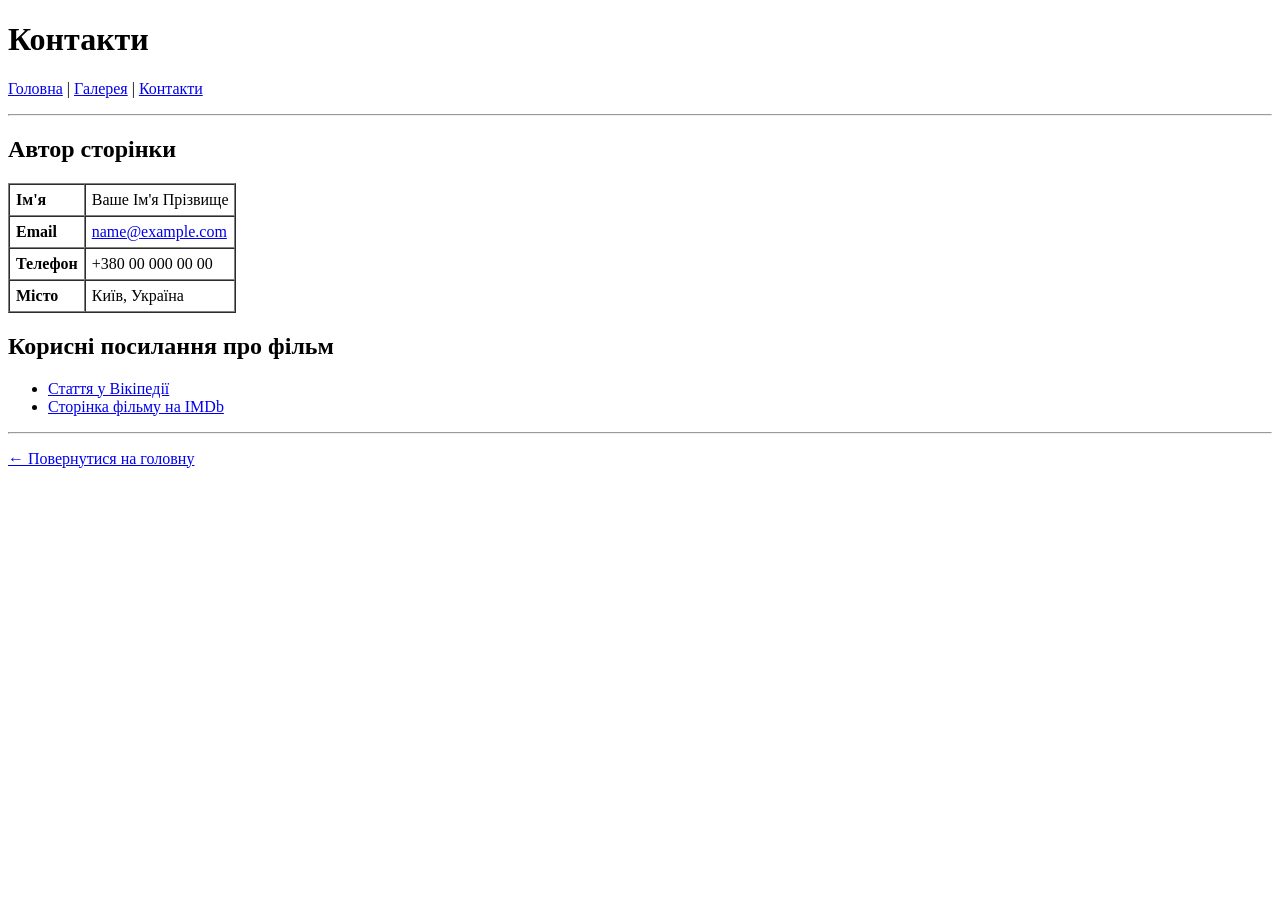
==== pages/contact.html @ 93218717 "add marie antoinette files" ====
<!DOCTYPE html>
<html lang="uk">
<head>
    <meta charset="UTF-8">
    <title>Контакти — Марія-Антуанетта (2006)</title>
</head>
<body>

    <h1>Контакти</h1>

    <p>
        <a href="../index.html">Головна</a> |
        <a href="gallery.html">Галерея</a> |
        <a href="contact.html">Контакти</a>
    </p>
    <hr>

    <h2>Автор сторінки</h2>
    <table border="1" cellpadding="6" cellspacing="0">
        <tr>
            <th align="left">Ім'я</th>
            <td>Ваше Ім'я Прізвище</td>
        </tr>
        <tr>
            <th align="left">Email</th>
            <td><a href="mailto:name@example.com">name@example.com</a></td>
        </tr>
        <tr>
            <th align="left">Телефон</th>
            <td>+380 00 000 00 00</td>
        </tr>
        <tr>
            <th align="left">Місто</th>
            <td>Київ, Україна</td>
        </tr>
    </table>

    <h2>Корисні посилання про фільм</h2>
    <ul>
        <li><a href="https://uk.wikipedia.org/wiki/Марія-Антуанетта_(фільм,_2006)" target="_blank">Стаття у Вікіпедії</a></li>
        <li><a href="https://www.imdb.com/title/tt0422720/" target="_blank">Сторінка фільму на IMDb</a></li>
    </ul>

    <hr>
    <p><a href="../index.html">← Повернутися на головну</a></p>

</body>
</html>
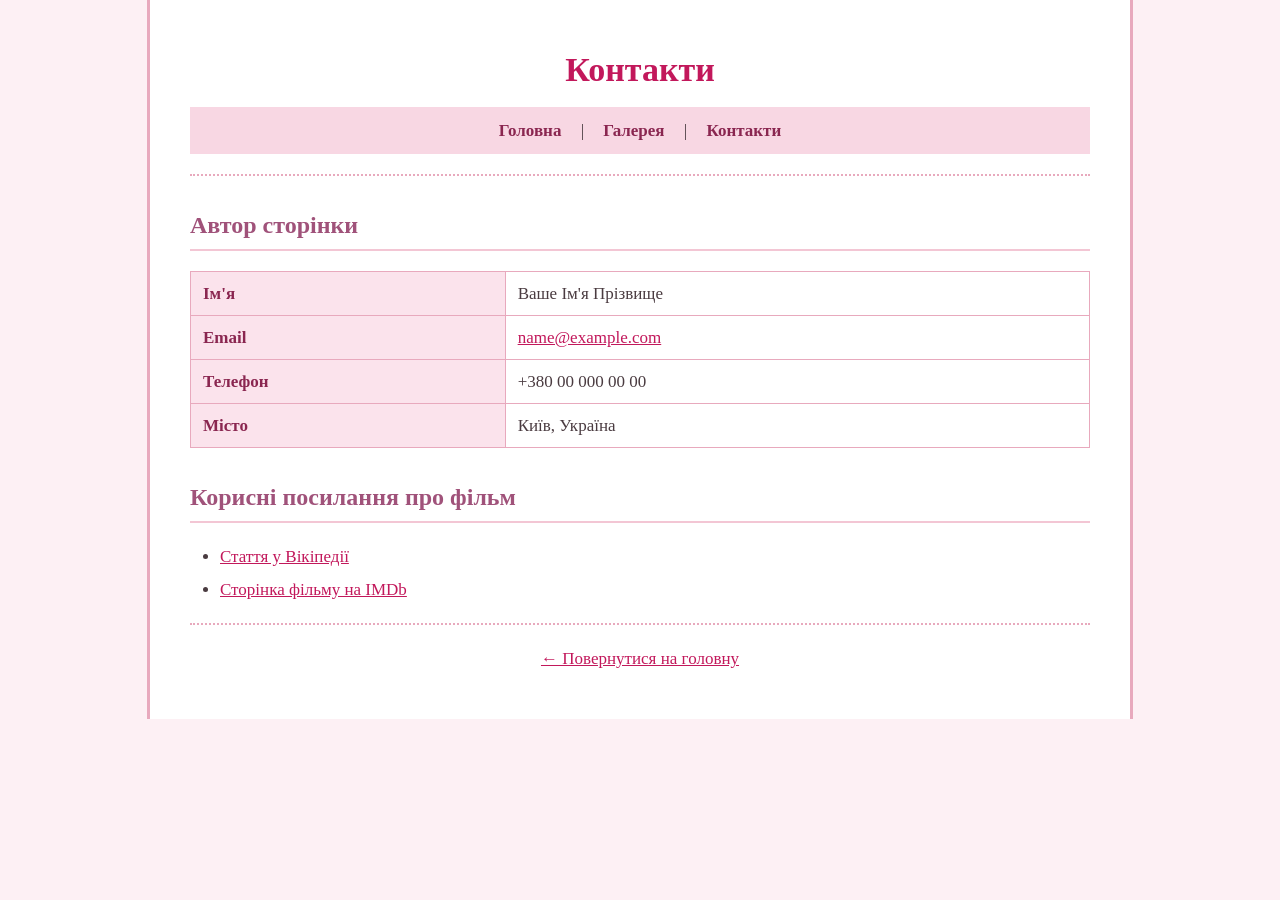
==== commit a6c20660: "add css styles" ====
--- a/pages/contact.html
+++ b/pages/contact.html
@@ -3,46 +3,49 @@
 <head>
     <meta charset="UTF-8">
     <title>Контакти — Марія-Антуанетта (2006)</title>
+    <link rel="stylesheet" href="../css/style.css">
 </head>
 <body>
+<div id="wrapper">
 
-    <h1>Контакти</h1>
+    <h1 id="page-title">Контакти</h1>
 
-    <p>
+    <p class="menu">
         <a href="../index.html">Головна</a> |
         <a href="gallery.html">Галерея</a> |
         <a href="contact.html">Контакти</a>
     </p>
     <hr>
 
-    <h2>Автор сторінки</h2>
-    <table border="1" cellpadding="6" cellspacing="0">
+    <h2 id="author-heading">Автор сторінки</h2>
+    <table id="contact-table" class="info-table">
         <tr>
-            <th align="left">Ім'я</th>
+            <th>Ім'я</th>
             <td>Ваше Ім'я Прізвище</td>
         </tr>
         <tr>
-            <th align="left">Email</th>
+            <th>Email</th>
             <td><a href="mailto:name@example.com">name@example.com</a></td>
         </tr>
         <tr>
-            <th align="left">Телефон</th>
+            <th>Телефон</th>
             <td>+380 00 000 00 00</td>
         </tr>
         <tr>
-            <th align="left">Місто</th>
+            <th>Місто</th>
             <td>Київ, Україна</td>
         </tr>
     </table>
 
-    <h2>Корисні посилання про фільм</h2>
-    <ul>
+    <h2 id="links-heading">Корисні посилання про фільм</h2>
+    <ul id="links-list" class="list">
         <li><a href="https://uk.wikipedia.org/wiki/Марія-Антуанетта_(фільм,_2006)" target="_blank">Стаття у Вікіпедії</a></li>
         <li><a href="https://www.imdb.com/title/tt0422720/" target="_blank">Сторінка фільму на IMDb</a></li>
     </ul>
 
     <hr>
-    <p><a href="../index.html">← Повернутися на головну</a></p>
+    <p class="back-link"><a href="../index.html">← Повернутися на головну</a></p>
 
+</div>
 </body>
 </html>
--- a/css/style.css
+++ b/css/style.css
@@ -0,0 +1,166 @@
+/* ===== Загальні стилі ===== */
+body {
+    background-color: #fdf0f4;
+    color: #4a3b40;
+    font-family: Georgia, "Times New Roman", serif;
+    font-size: 17px;
+    line-height: 1.6;
+    margin: 0;
+    padding: 0;
+}
+
+#wrapper {
+    background-color: #ffffff;
+    width: 900px;
+    margin: 0 auto;
+    padding: 20px 40px 30px 40px;
+    border-left: 3px solid #e8a9bd;
+    border-right: 3px solid #e8a9bd;
+}
+
+/* ===== Заголовки ===== */
+h1 {
+    color: #c2185b;
+    font-size: 34px;
+    text-align: center;
+    margin-bottom: 10px;
+}
+
+h2 {
+    color: #a0527a;
+    font-size: 24px;
+    border-bottom: 2px solid #f3c6d4;
+    padding-bottom: 4px;
+    margin-top: 30px;
+}
+
+/* ===== Меню ===== */
+.menu {
+    background-color: #f8d7e3;
+    text-align: center;
+    padding: 10px;
+    margin: 0;
+}
+
+.menu a {
+    color: #8a2650;
+    font-weight: bold;
+    text-decoration: none;
+    padding: 5px 15px;
+}
+
+.menu a:hover {
+    background-color: #c2185b;
+    color: #ffffff;
+}
+
+/* ===== Посилання ===== */
+a {
+    color: #c2185b;
+}
+
+a:hover {
+    color: #7b1040;
+}
+
+/* ===== Лінії ===== */
+hr {
+    border: 0;
+    border-top: 2px dotted #e8a9bd;
+    margin: 20px 0;
+}
+
+/* ===== Зображення ===== */
+.main-photo-box {
+    text-align: center;
+}
+
+#main-photo {
+    width: 400px;
+    border: 6px solid #f3c6d4;
+    border-radius: 10px;
+    box-shadow: 4px 4px 12px #cfa6b3;
+}
+
+.photo {
+    width: 320px;
+    border: 4px solid #f3c6d4;
+    border-radius: 8px;
+}
+
+.photo:hover {
+    border-color: #c2185b;
+}
+
+.photo-wide {
+    width: 480px;
+}
+
+/* ===== Таблиці ===== */
+.info-table {
+    border-collapse: collapse;
+    width: 100%;
+    margin-top: 10px;
+}
+
+.info-table th,
+.info-table td {
+    border: 1px solid #e8a9bd;
+    padding: 8px 12px;
+    text-align: left;
+}
+
+.info-table th {
+    background-color: #fbe3ec;
+    color: #8a2650;
+    width: 35%;
+}
+
+.info-table tr:hover td {
+    background-color: #fff4f8;
+}
+
+/* ===== Списки ===== */
+.list {
+    padding-left: 30px;
+}
+
+.list li {
+    margin-bottom: 6px;
+}
+
+#awards-list li {
+    color: #8a2650;
+}
+
+/* ===== Галерея ===== */
+#gallery-table {
+    border-collapse: separate;
+    border-spacing: 15px;
+    margin: 0 auto;
+}
+
+#gallery-table td {
+    text-align: center;
+    vertical-align: top;
+}
+
+.caption {
+    color: #a0527a;
+    font-size: 15px;
+}
+
+/* ===== Текст ===== */
+.intro {
+    text-align: justify;
+}
+
+.footer-note {
+    color: #a0527a;
+    text-align: center;
+    font-size: 15px;
+}
+
+.back-link {
+    text-align: center;
+}
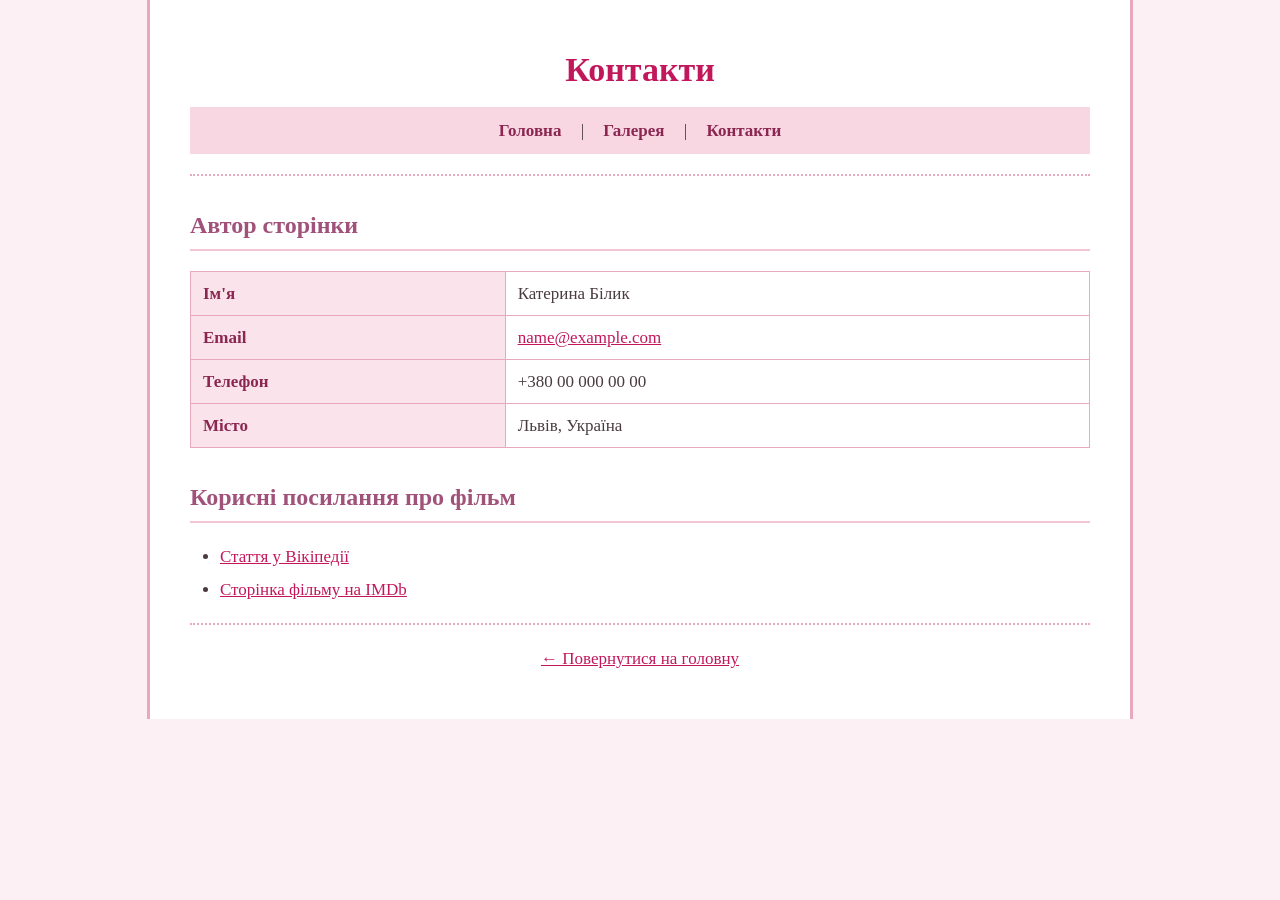
==== commit 59125ce6: "change contact info" ====
--- a/pages/contact.html
+++ b/pages/contact.html
@@ -21,7 +21,7 @@
     <table id="contact-table" class="info-table">
         <tr>
             <th>Ім'я</th>
-            <td>Ваше Ім'я Прізвище</td>
+            <td>Катерина Білик</td>
         </tr>
         <tr>
             <th>Email</th>
@@ -33,7 +33,7 @@
         </tr>
         <tr>
             <th>Місто</th>
-            <td>Київ, Україна</td>
+            <td>Львів, Україна</td>
         </tr>
     </table>
 
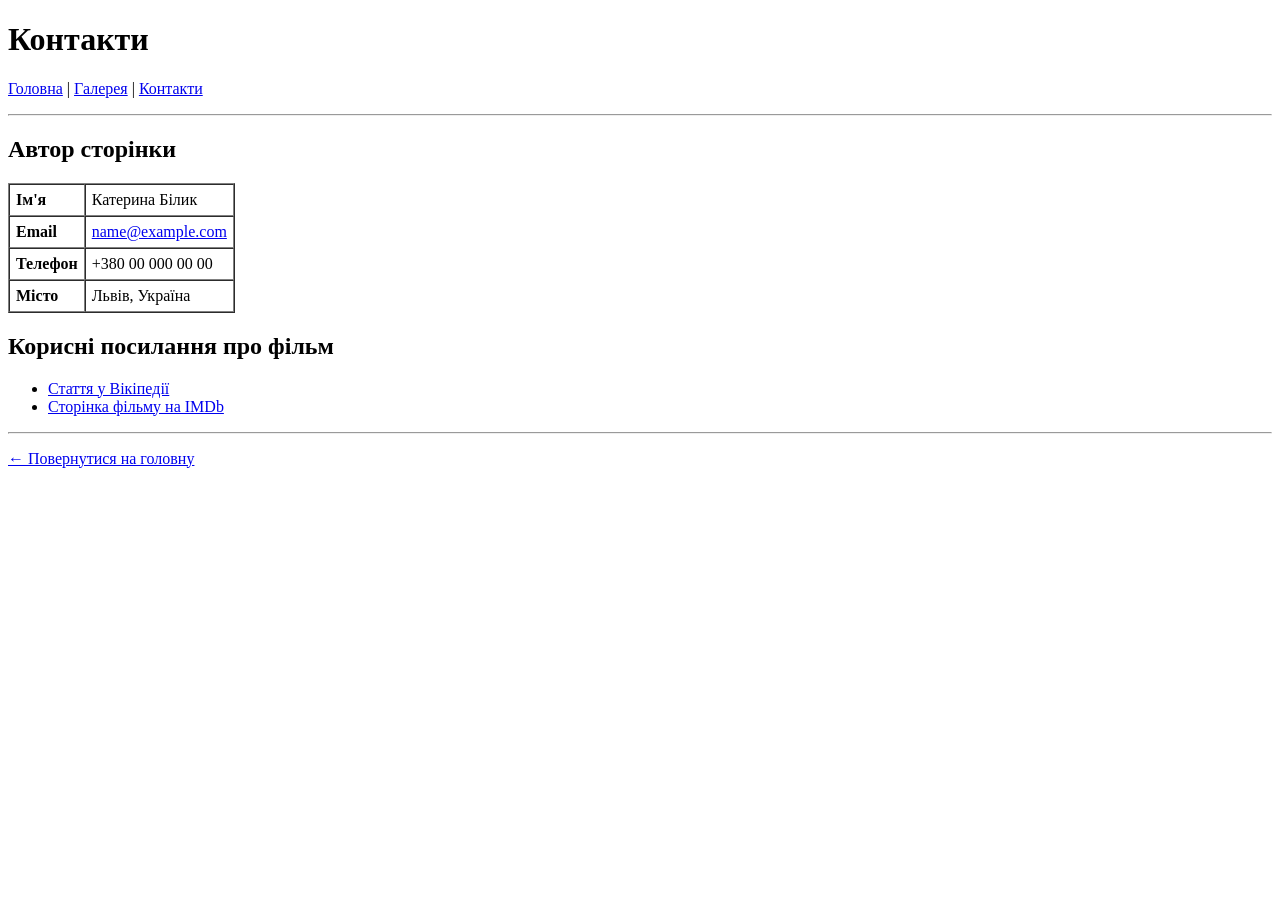
==== commit 243c0267: "add changes to contact info for html file" ====
--- a/pages/contact.html
+++ b/pages/contact.html
@@ -3,49 +3,46 @@
 <head>
     <meta charset="UTF-8">
     <title>Контакти — Марія-Антуанетта (2006)</title>
-    <link rel="stylesheet" href="../css/style.css">
 </head>
 <body>
-<div id="wrapper">
 
-    <h1 id="page-title">Контакти</h1>
+    <h1>Контакти</h1>
 
-    <p class="menu">
+    <p>
         <a href="../index.html">Головна</a> |
         <a href="gallery.html">Галерея</a> |
         <a href="contact.html">Контакти</a>
     </p>
     <hr>
 
-    <h2 id="author-heading">Автор сторінки</h2>
-    <table id="contact-table" class="info-table">
+    <h2>Автор сторінки</h2>
+    <table border="1" cellpadding="6" cellspacing="0">
         <tr>
-            <th>Ім'я</th>
+            <th align="left">Ім'я</th>
             <td>Катерина Білик</td>
         </tr>
         <tr>
-            <th>Email</th>
+            <th align="left">Email</th>
             <td><a href="mailto:name@example.com">name@example.com</a></td>
         </tr>
         <tr>
-            <th>Телефон</th>
+            <th align="left">Телефон</th>
             <td>+380 00 000 00 00</td>
         </tr>
         <tr>
-            <th>Місто</th>
+            <th align="left">Місто</th>
             <td>Львів, Україна</td>
         </tr>
     </table>
 
-    <h2 id="links-heading">Корисні посилання про фільм</h2>
-    <ul id="links-list" class="list">
+    <h2>Корисні посилання про фільм</h2>
+    <ul>
         <li><a href="https://uk.wikipedia.org/wiki/Марія-Антуанетта_(фільм,_2006)" target="_blank">Стаття у Вікіпедії</a></li>
         <li><a href="https://www.imdb.com/title/tt0422720/" target="_blank">Сторінка фільму на IMDb</a></li>
     </ul>
 
     <hr>
-    <p class="back-link"><a href="../index.html">← Повернутися на головну</a></p>
+    <p><a href="../index.html">← Повернутися на головну</a></p>
 
-</div>
 </body>
 </html>
